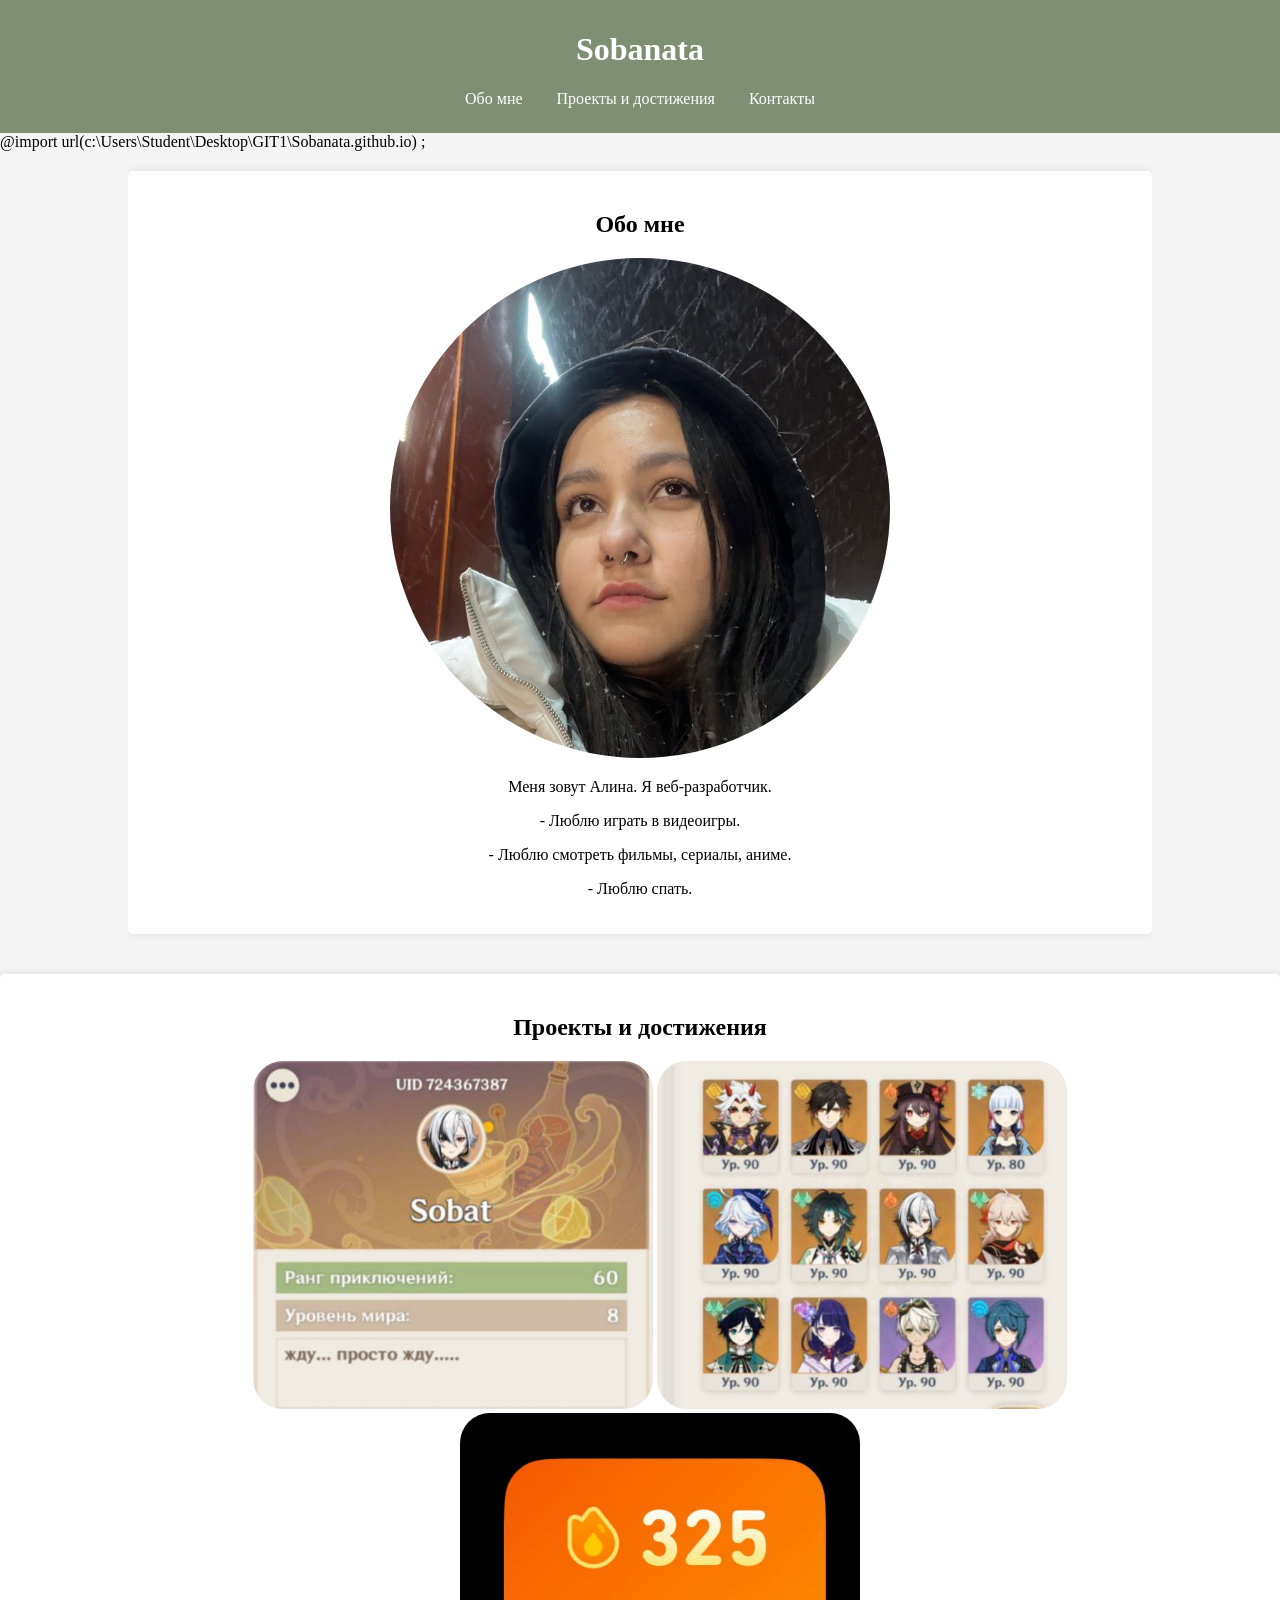
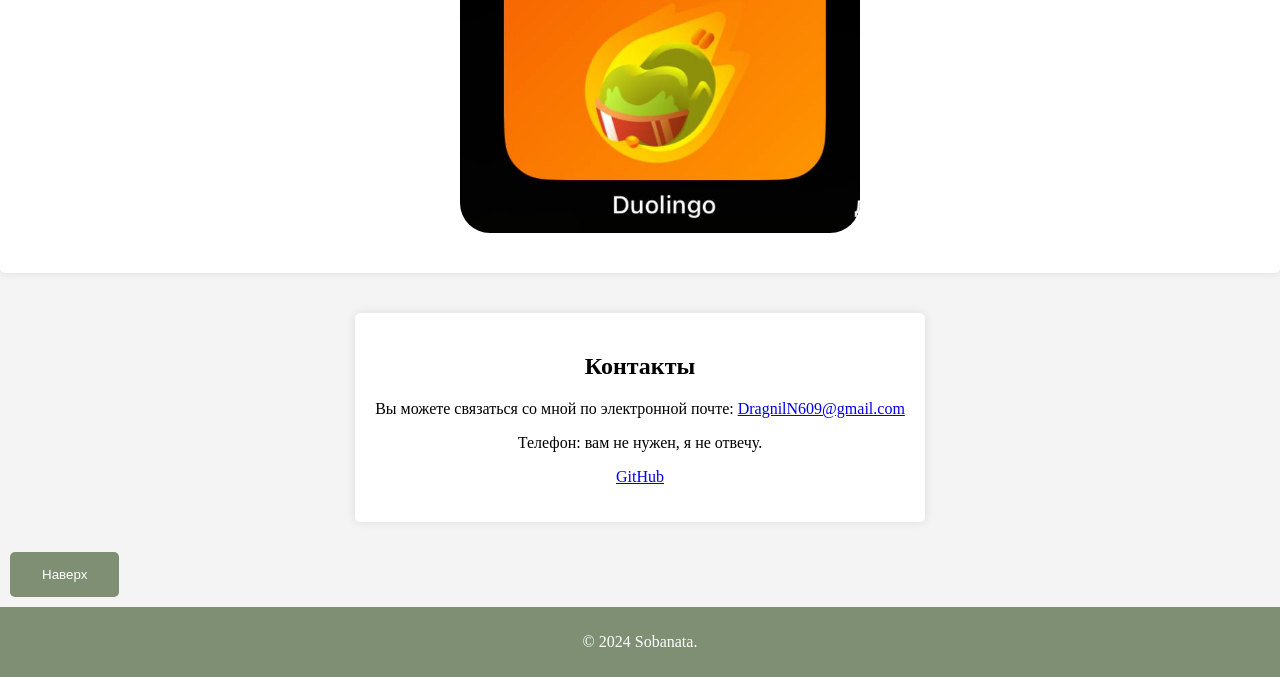
==== index.html @ 512bdcb9 "x" ====
<!DOCTYPE html>
<html lang="ru">
<head>
    <meta charset="UTF-8">
    <meta name="viewport" content="width=device-width, initial-scale=1.0">
    <title>Моя Визитка</title>
    <link rel="icon" type="image/png" href="image/m.png">
    <link rel="stylesheet" href="index.css">
   
</head>
<body>
    <header>
        <h1>Sobanata</h1>
        <nav>
            <a href="#about">Обо мне</a>
            <a href="#services">Проекты и достижения</a>
            <a href="#contact">Контакты</a>
        </nav>
    </header>
 @import url(c:\Users\Student\Desktop\GIT1\Sobanata.github.io) <screen>;
    <div class="container">
       
        <section id="about"> 
            <center>
            <h2>Обо мне</h2>
            <img src="image/myfoto.jpg" alt="Мое фото" style="width: 500px; border-radius: 250px;">
            <p>Меня зовут Алина. Я веб-разработчик.</p>
            <p>- Люблю играть в видеоигры.</p>
            <p>- Люблю смотреть фильмы, сериалы, аниме.</p>
            <p>- Люблю спать.</p>
        </center>
        </section>
        </div>
        <div class="photo-container">
        <section id="services">
            <center>
            <h2>Проекты и достижения</h2>
            
            <ul>
            <a href="https://www.istockphoto.com/ru/%D1%84%D0%BE%D1%82%D0%BE/%D0%BA%D1%80%D1%83%D0%BF%D0%BD%D1%8B%D0%B9-%D0%BF%D0%BB%D0%B0%D0%BD-%D0%B6%D0%B5%D0%BD%D1%89%D0%B8%D0%BD%D1%8B-%D1%81-%D0%BF%D1%81%D0%B8%D1%85%D0%B8%D1%87%D0%B5%D1%81%D0%BA%D0%B8%D0%BC-%D1%80%D0%B0%D1%81%D1%81%D1%82%D1%80%D0%BE%D0%B9%D1%81%D1%82%D0%B2%D0%BE%D0%BC-gm1353629776-428676249"><img src="image/d.jpg" alt="Мое фото" style="width: 400px; border-radius: 30px;"></li></a>
            <a href="https://www.istockphoto.com/ru/%D1%84%D0%BE%D1%82%D0%BE/%D0%B3%D1%80%D1%83%D1%81%D1%82%D0%BD%D1%8B%D0%B9-%D0%B1%D0%B8%D0%B7%D0%BD%D0%B5%D1%81%D0%BC%D0%B5%D0%BD-%D1%81%D0%B8%D0%B4%D0%B8%D1%82-%D0%B3%D0%BE%D0%BB%D0%BE%D0%B2%D0%B0-%D0%B2-%D1%80%D1%83%D0%BA%D0%B0%D1%85-%D0%BD%D0%B0-%D0%BA%D1%80%D0%BE%D0%B2%D0%B0%D1%82%D0%B8-%D0%B2-%D1%82%D0%B5%D0%BC%D0%BD%D0%BE%D0%B9-%D1%81%D0%BF%D0%B0%D0%BB%D1%8C%D0%BD%D0%B5-%D1%81-%D0%BD%D0%B8%D0%B7%D0%BA%D0%B8%D0%BC-%D1%81%D0%B2%D0%B5%D1%82%D0%BE%D0%BC-gm820808100-132647503"><img src="image/p.jpg" alt="Мое фото" style="width: 410px; border-radius: 30px;"></li></a>
            <a href="https://www.shutterstock.com/ru/image-vector/businessman-standing-casting-shadow-strong-superhero-2230279643"><img src="image/duo.jpg" alt="Мое фото" style="width: 400px; border-radius: 30px;"></li></a>
            </ul>
        </center>
        </section>

        <section id="contact">
            <center>
            <h2>Контакты</h2>
            <p>Вы можете связаться со мной по электронной почте: <a href="mailto:DragnilN609@gmail.com"> DragnilN609@gmail.com </a></p>
            <p>Телефон: вам не нужен, я не отвечу.</p>
            <p> <a href="https://github.com/Sobanata">GitHub</a></p>
            </center>
        </section>
    </div>

    <button onclick="window.scrollTo({top: 0, behavior: 'smooth'})">Наверх</button>
    
    <footer>
        <p> &copy; 2024 Sobanata.</p>
    </footer>
</body>
</html>
---- index.css ----
body {
            font-family: Times New Roman, sans-serif;
            margin: 0;
            padding: 0;
            background-color: #f4f4f4;
        }


        header {
            background: #7f8f74;
            color: #fff;
            padding: 10px 0;
            text-align: center;
        }
        nav {
            margin: 15px 0;
        }
        nav a {
            color: #fff;
            margin: 0 15px;
            text-decoration: none;
        }
        .container {
            width: 80%;
            margin: auto;
            overflow: hidden;
        }
        section {
            background: #fff;
            padding: 20px;
            margin: 20px 0;
            border-radius: 5px;
            box-shadow: 0 0 10px rgba(0, 0, 0, 0.1);

        }

        .photo-container {
            display: flex; 
            flex-wrap: wrap;
            justify-content: center; 
          }
        
          .photo {
            width: 300px; 
            height: 200px; 
            margin: 10px; 
            overflow: hidden; 
            border-radius: 5px; 
            box-shadow: 0 2px 4px rgba(0, 0, 0, 0.1); 
            transition: transform 0.3s ease; 
          }
        
          .photo img {
            width: 100%;
            height: 100%;
            object-fit: cover; 
          }
        
          .photo:hover {
            transform: scale(1.05); 
          }
        
          
          @media (max-width: 600px) {
            .photo {
              width: 50%; 
              height: auto; 
              margin: 5px;
            }
          }

button {
    display: flex;
  background-color: #7f8f74;
  color: white;
  border: none;
  padding: 15px 32px;
  margin: 10px;
  border-radius: 5px;
}

button:hover {
  background-color: #7f8f74;
  color: #ffffff;
}

button:active {
  box-shadow: 0 5px #7f8f74;
  transform: translateY(4px);
}

        footer {
            text-align: center;
            padding: 10px 0;
            background: #7f8f74;
            color: #fff;
            position: relative;
            bottom: 0;
            width: 100%;
        }
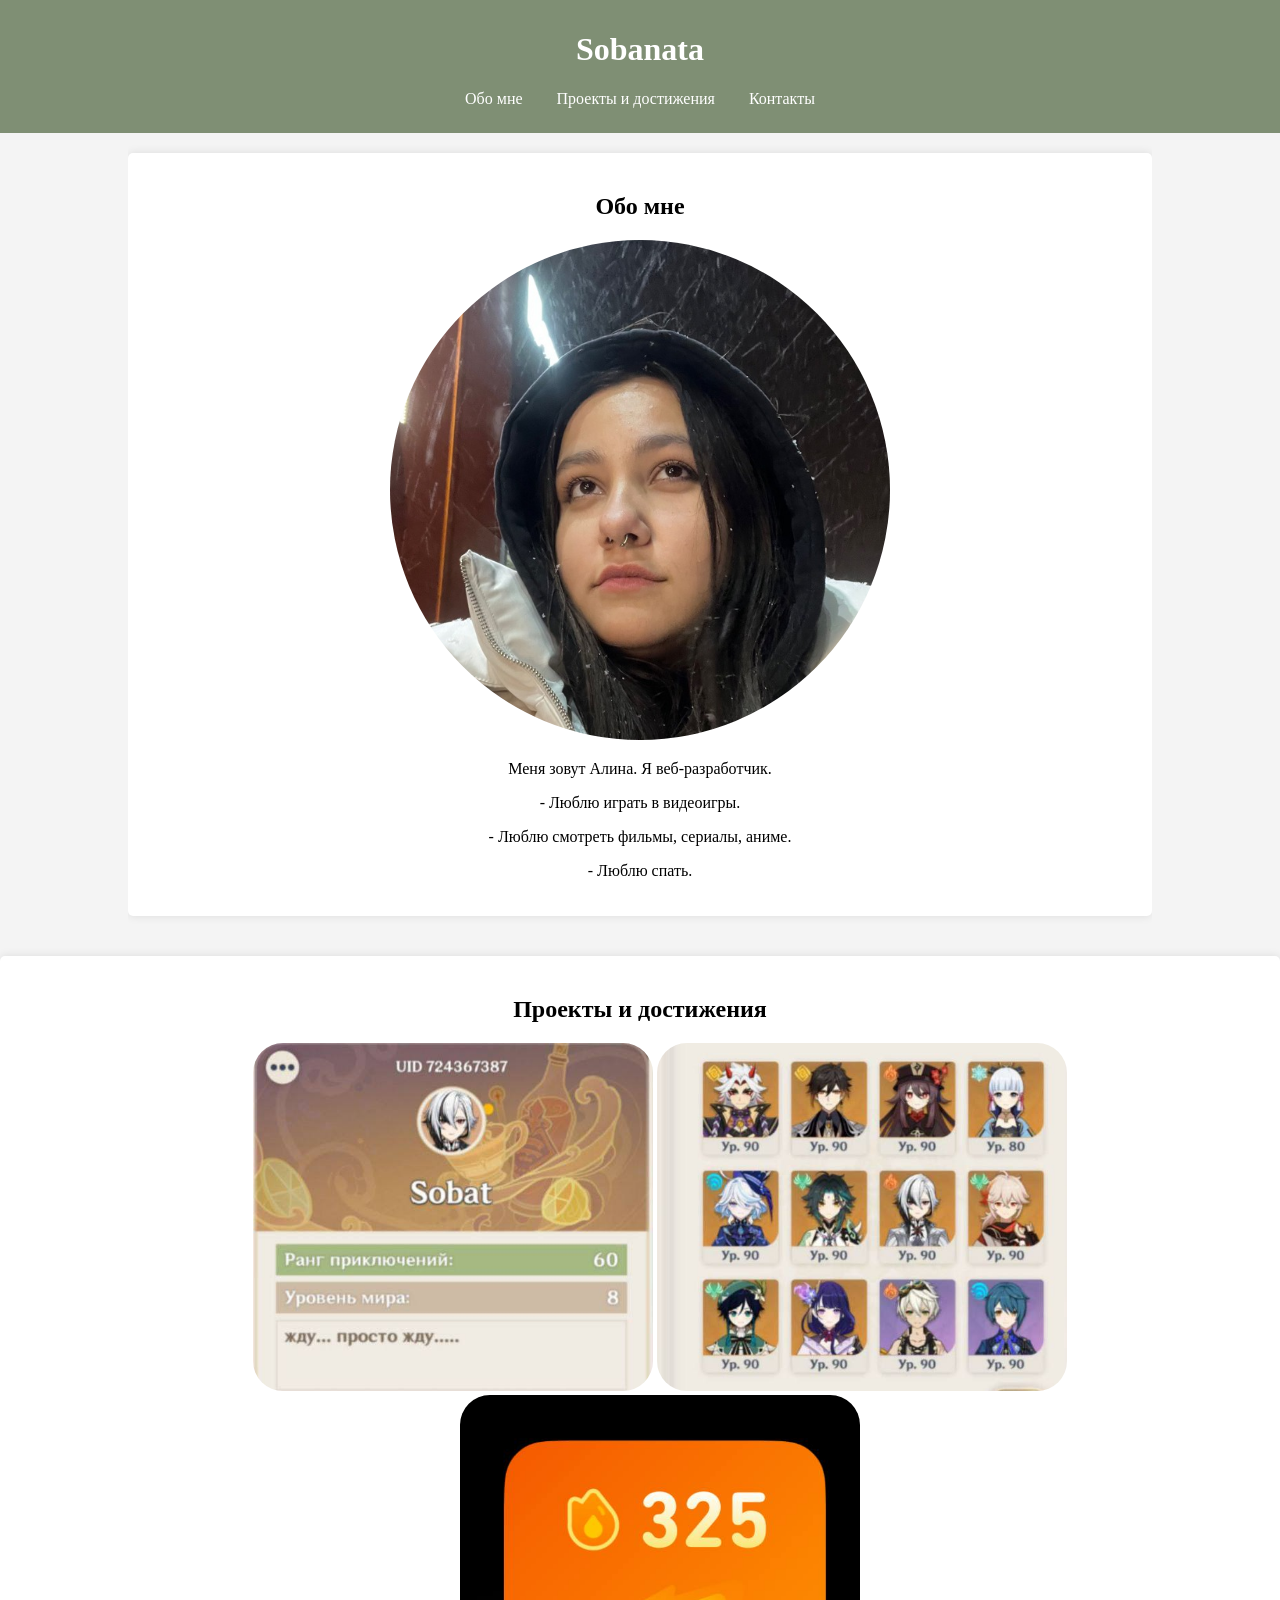
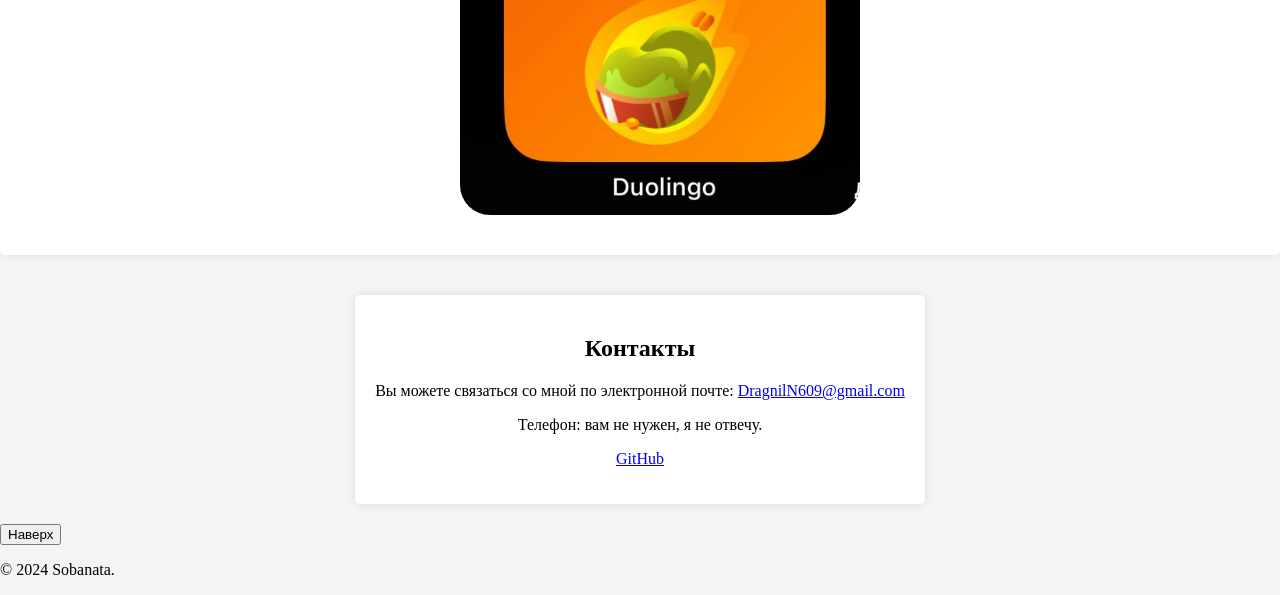
==== commit 5c18c974: "f" ====
--- a/index.html
+++ b/index.html
@@ -6,6 +6,7 @@
     <title>Моя Визитка</title>
     <link rel="icon" type="image/png" href="image/m.png">
     <link rel="stylesheet" href="index.css">
+    <style media="<screen>"></style>
    
 </head>
 <body>
@@ -17,7 +18,7 @@
             <a href="#contact">Контакты</a>
         </nav>
     </header>
- @import url(c:\Users\Student\Desktop\GIT1\Sobanata.github.io) <screen>;
+
     <div class="container">
        
         <section id="about"> 
--- a/index.css
+++ b/index.css
@@ -67,7 +67,7 @@
               height: auto; 
               margin: 5px;
             }
-          }
+            @import url(c:\Users\Student\Desktop\GIT1\Sobanata.github.io) <screen>;
 
 button {
     display: flex;
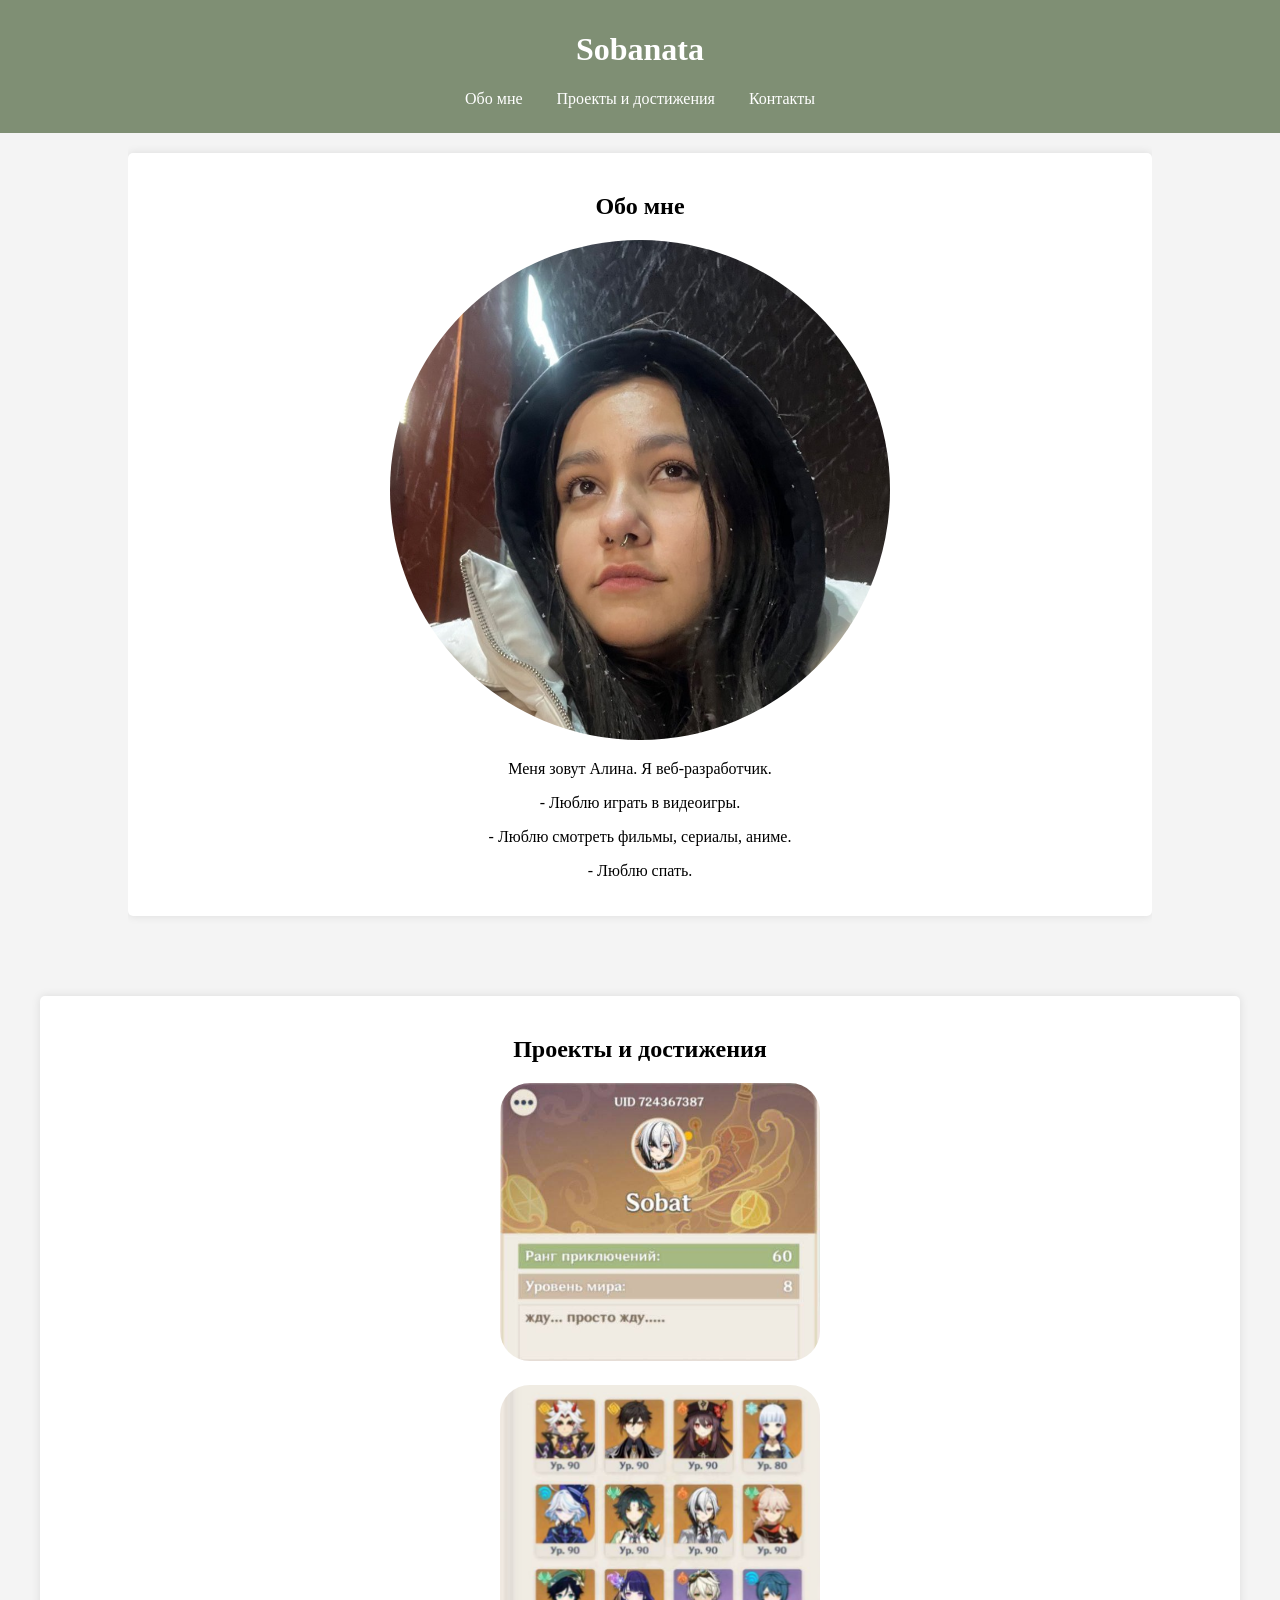
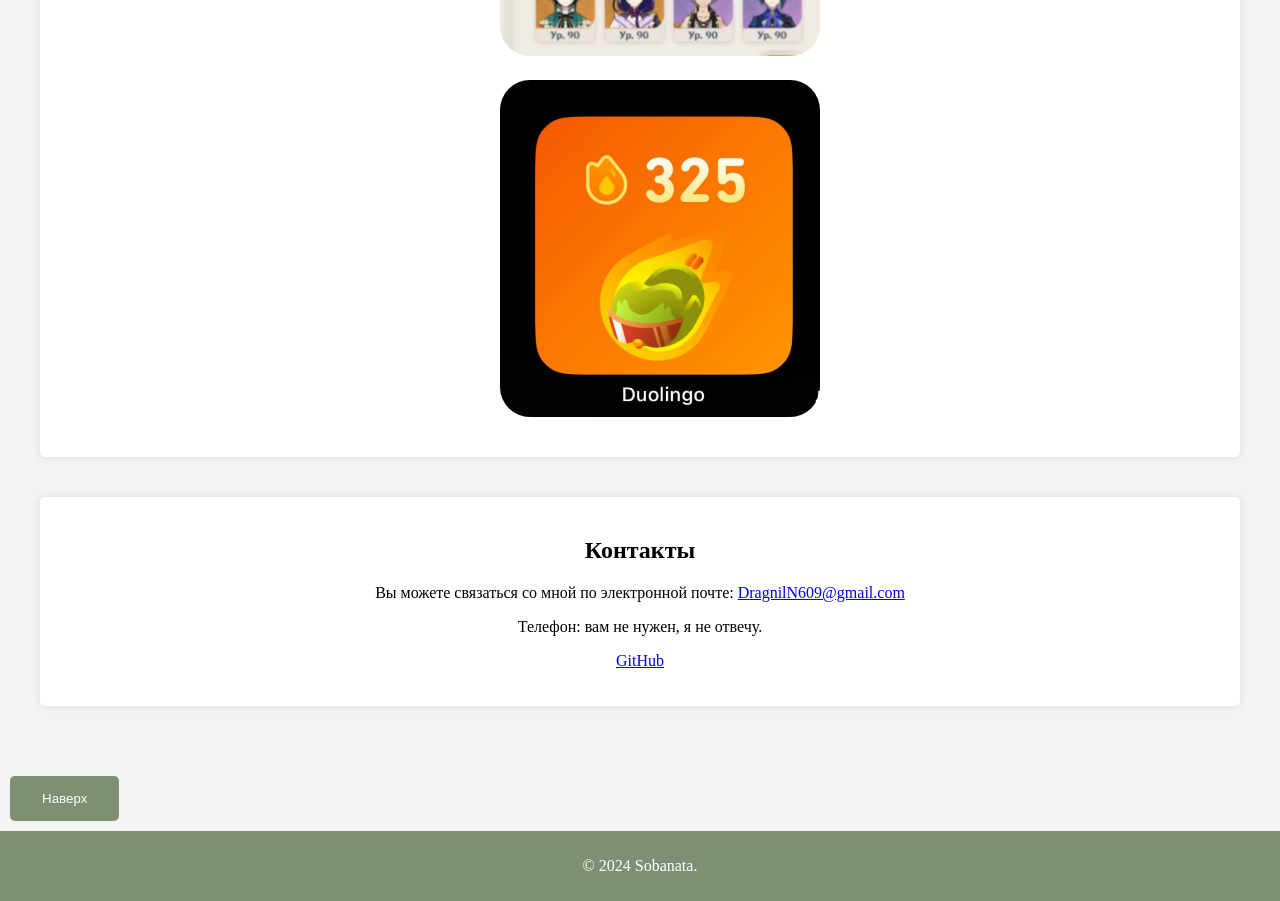
==== commit c072ef6c: "ppp" ====
--- a/index.html
+++ b/index.html
@@ -6,7 +6,8 @@
     <title>Моя Визитка</title>
     <link rel="icon" type="image/png" href="image/m.png">
     <link rel="stylesheet" href="index.css">
-    <style media="<screen>"></style>
+    <link rel="stylesheet" media="<screen>" href="<c:\Users\Student\Desktop\GIT1\Sobanata.github.io>">
+</head>
    
 </head>
 <body>
@@ -38,9 +39,12 @@
             <h2>Проекты и достижения</h2>
             
             <ul>
-            <a href="https://www.istockphoto.com/ru/%D1%84%D0%BE%D1%82%D0%BE/%D0%BA%D1%80%D1%83%D0%BF%D0%BD%D1%8B%D0%B9-%D0%BF%D0%BB%D0%B0%D0%BD-%D0%B6%D0%B5%D0%BD%D1%89%D0%B8%D0%BD%D1%8B-%D1%81-%D0%BF%D1%81%D0%B8%D1%85%D0%B8%D1%87%D0%B5%D1%81%D0%BA%D0%B8%D0%BC-%D1%80%D0%B0%D1%81%D1%81%D1%82%D1%80%D0%BE%D0%B9%D1%81%D1%82%D0%B2%D0%BE%D0%BC-gm1353629776-428676249"><img src="image/d.jpg" alt="Мое фото" style="width: 400px; border-radius: 30px;"></li></a>
-            <a href="https://www.istockphoto.com/ru/%D1%84%D0%BE%D1%82%D0%BE/%D0%B3%D1%80%D1%83%D1%81%D1%82%D0%BD%D1%8B%D0%B9-%D0%B1%D0%B8%D0%B7%D0%BD%D0%B5%D1%81%D0%BC%D0%B5%D0%BD-%D1%81%D0%B8%D0%B4%D0%B8%D1%82-%D0%B3%D0%BE%D0%BB%D0%BE%D0%B2%D0%B0-%D0%B2-%D1%80%D1%83%D0%BA%D0%B0%D1%85-%D0%BD%D0%B0-%D0%BA%D1%80%D0%BE%D0%B2%D0%B0%D1%82%D0%B8-%D0%B2-%D1%82%D0%B5%D0%BC%D0%BD%D0%BE%D0%B9-%D1%81%D0%BF%D0%B0%D0%BB%D1%8C%D0%BD%D0%B5-%D1%81-%D0%BD%D0%B8%D0%B7%D0%BA%D0%B8%D0%BC-%D1%81%D0%B2%D0%B5%D1%82%D0%BE%D0%BC-gm820808100-132647503"><img src="image/p.jpg" alt="Мое фото" style="width: 410px; border-radius: 30px;"></li></a>
-            <a href="https://www.shutterstock.com/ru/image-vector/businessman-standing-casting-shadow-strong-superhero-2230279643"><img src="image/duo.jpg" alt="Мое фото" style="width: 400px; border-radius: 30px;"></li></a>
+            <a href="https://www.istockphoto.com/ru/%D1%84%D0%BE%D1%82%D0%BE/%D0%BA%D1%80%D1%83%D0%BF%D0%BD%D1%8B%D0%B9-%D0%BF%D0%BB%D0%B0%D0%BD-%D0%B6%D0%B5%D0%BD%D1%89%D0%B8%D0%BD%D1%8B-%D1%81-%D0%BF%D1%81%D0%B8%D1%85%D0%B8%D1%87%D0%B5%D1%81%D0%BA%D0%B8%D0%BC-%D1%80%D0%B0%D1%81%D1%81%D1%82%D1%80%D0%BE%D0%B9%D1%81%D1%82%D0%B2%D0%BE%D0%BC-gm1353629776-428676249">
+                <img src="image/d.jpg" alt="Мое фото" style="border-radius: 30px;"></li></a>
+            <a href="https://www.istockphoto.com/ru/%D1%84%D0%BE%D1%82%D0%BE/%D0%B3%D1%80%D1%83%D1%81%D1%82%D0%BD%D1%8B%D0%B9-%D0%B1%D0%B8%D0%B7%D0%BD%D0%B5%D1%81%D0%BC%D0%B5%D0%BD-%D1%81%D0%B8%D0%B4%D0%B8%D1%82-%D0%B3%D0%BE%D0%BB%D0%BE%D0%B2%D0%B0-%D0%B2-%D1%80%D1%83%D0%BA%D0%B0%D1%85-%D0%BD%D0%B0-%D0%BA%D1%80%D0%BE%D0%B2%D0%B0%D1%82%D0%B8-%D0%B2-%D1%82%D0%B5%D0%BC%D0%BD%D0%BE%D0%B9-%D1%81%D0%BF%D0%B0%D0%BB%D1%8C%D0%BD%D0%B5-%D1%81-%D0%BD%D0%B8%D0%B7%D0%BA%D0%B8%D0%BC-%D1%81%D0%B2%D0%B5%D1%82%D0%BE%D0%BC-gm820808100-132647503">
+                <img src="image/p.jpg" alt="Мое фото" style=" border-radius: 30px;"></li></a>
+            <a href="https://www.shutterstock.com/ru/image-vector/businessman-standing-casting-shadow-strong-superhero-2230279643">
+                <img src="image/duo.jpg" alt="Мое фото" style="border-radius: 30px;"></li></a>
             </ul>
         </center>
         </section>
--- a/index.css
+++ b/index.css
@@ -4,7 +4,6 @@
             padding: 0;
             background-color: #f4f4f4;
         }
-
 
         header {
             background: #7f8f74;
@@ -15,16 +14,19 @@
         nav {
             margin: 15px 0;
         }
+
         nav a {
             color: #fff;
             margin: 0 15px;
             text-decoration: none;
         }
+
         .container {
             width: 80%;
             margin: auto;
             overflow: hidden;
         }
+
         section {
             background: #fff;
             padding: 20px;
@@ -32,12 +34,34 @@
             border-radius: 5px;
             box-shadow: 0 0 10px rgba(0, 0, 0, 0.1);
 
+            @media (max-width: 370px) {
+              padding: 0px;
+              margin: 0px 0;
+            }
+
+        }
+
+        section center ul{
+          display: flex;
+          flex-wrap: nowrap;
+          flex-direction: column;
+          justify-content: center;
+        gap: 20px;
+        }
+
+        section center ul img{
+          width: 320px;
+          @media (max-width: 370px) {
+            width: 320px;
+          }
         }
 
         .photo-container {
             display: flex; 
             flex-wrap: wrap;
+            flex-direction: column;
             justify-content: center; 
+            padding: 40px;
           }
         
           .photo {
@@ -66,8 +90,9 @@
               width: 50%; 
               height: auto; 
               margin: 5px;
+              url(c:\Users\Student\Desktop\GIT1\Sobanata.github.io) <screen>;
             }
-            @import url(c:\Users\Student\Desktop\GIT1\Sobanata.github.io) <screen>;
+          }
 
 button {
     display: flex;
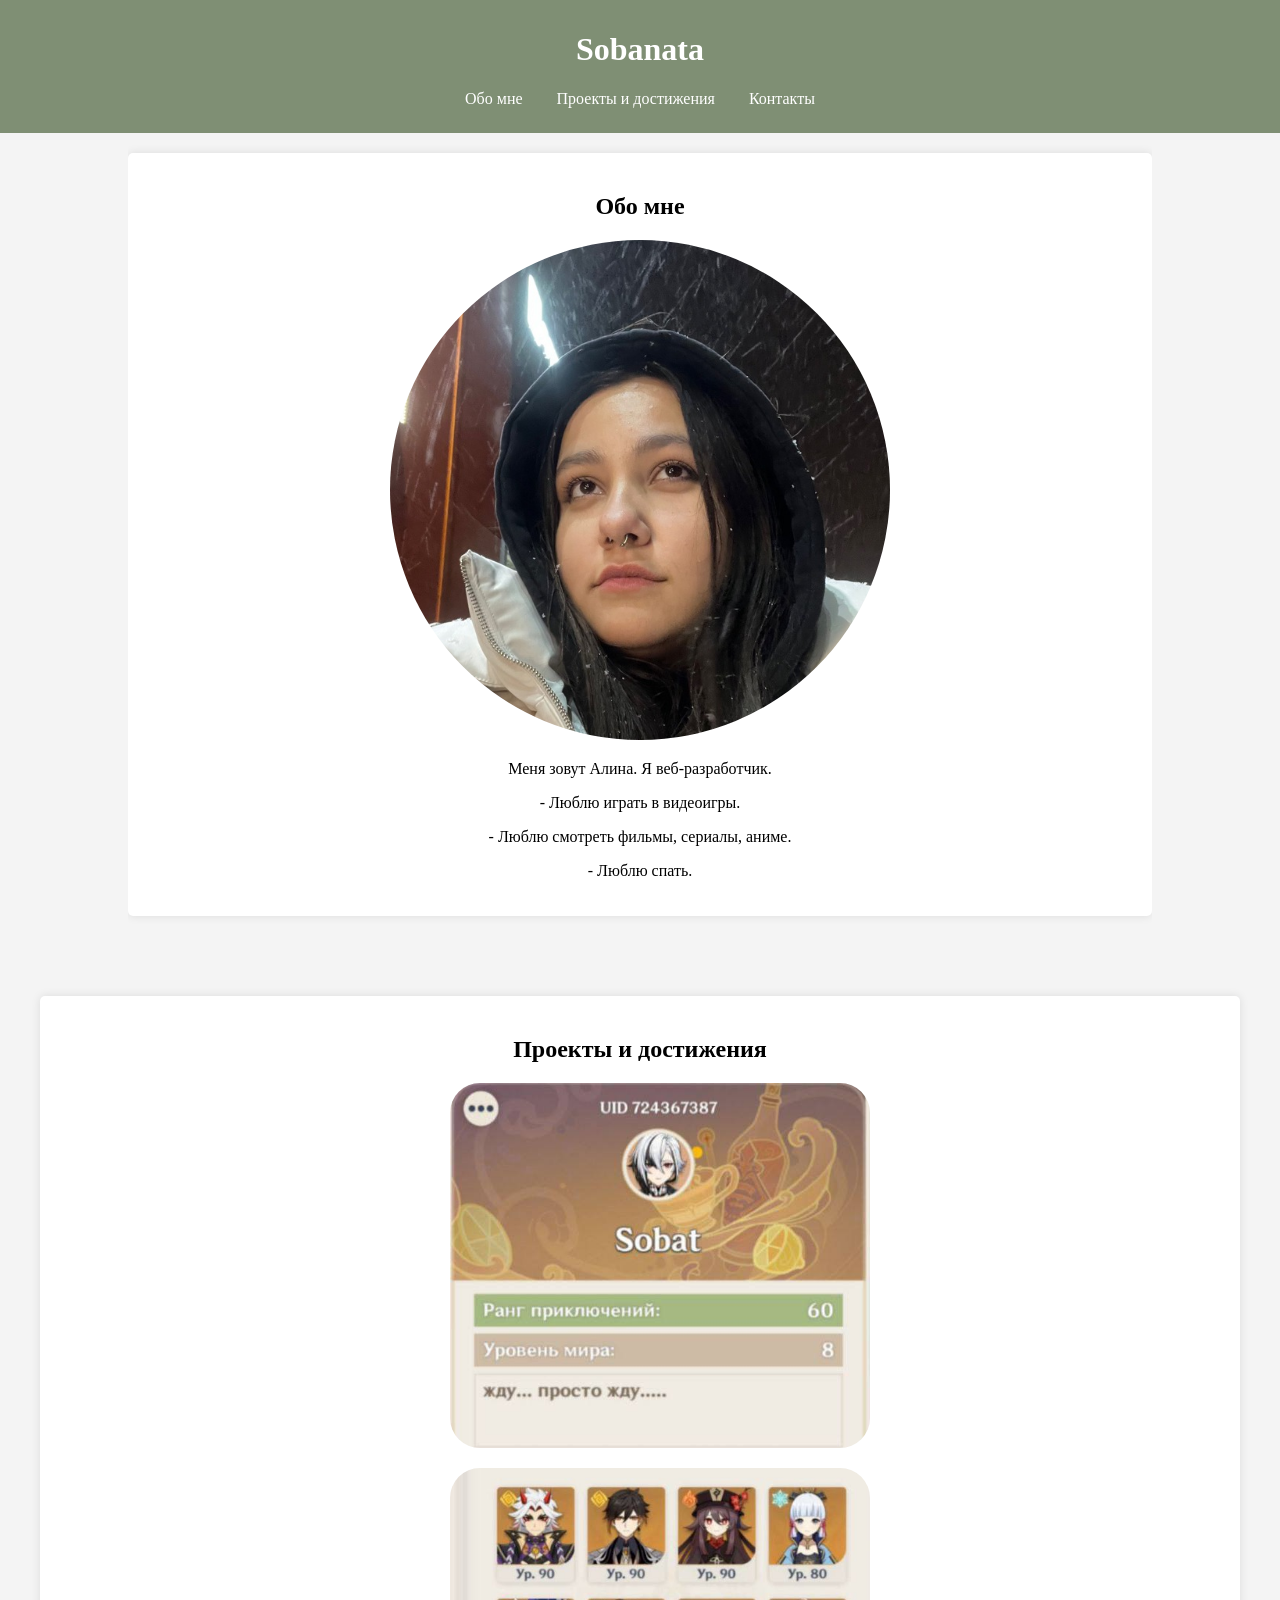
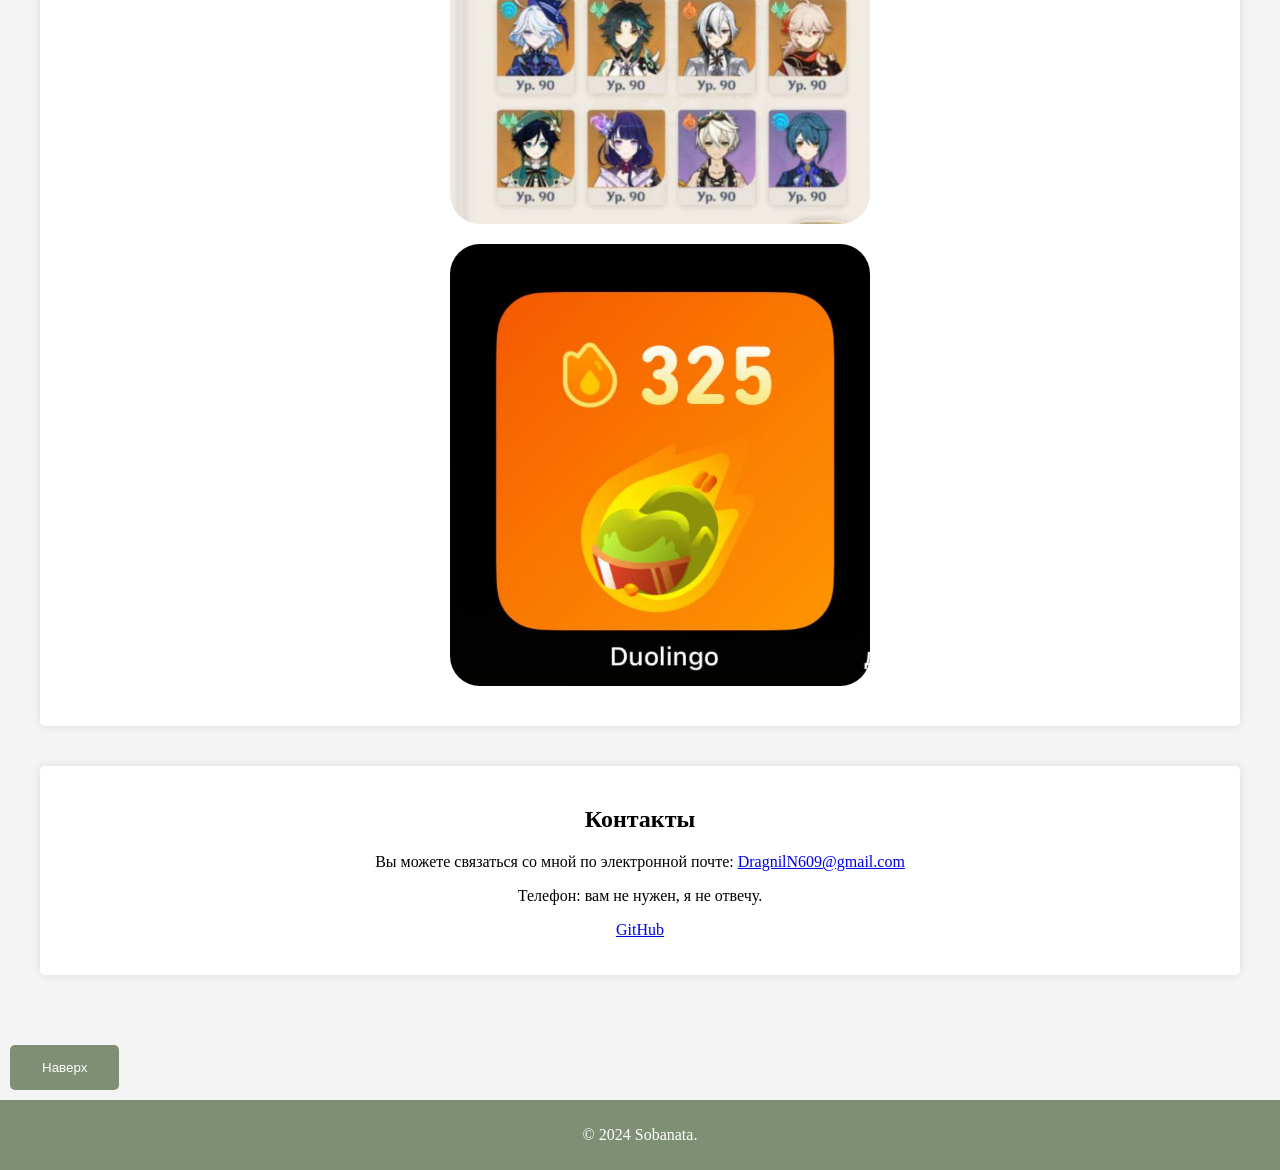
==== commit 33d1932c: "Update index.html" ====
--- a/index.html
+++ b/index.html
@@ -41,8 +41,12 @@
             <ul>
             <a href="https://www.istockphoto.com/ru/%D1%84%D0%BE%D1%82%D0%BE/%D0%BA%D1%80%D1%83%D0%BF%D0%BD%D1%8B%D0%B9-%D0%BF%D0%BB%D0%B0%D0%BD-%D0%B6%D0%B5%D0%BD%D1%89%D0%B8%D0%BD%D1%8B-%D1%81-%D0%BF%D1%81%D0%B8%D1%85%D0%B8%D1%87%D0%B5%D1%81%D0%BA%D0%B8%D0%BC-%D1%80%D0%B0%D1%81%D1%81%D1%82%D1%80%D0%BE%D0%B9%D1%81%D1%82%D0%B2%D0%BE%D0%BC-gm1353629776-428676249">
                 <img src="image/d.jpg" alt="Мое фото" style="border-radius: 30px;"></li></a>
+            </ul>
+                <ul>
             <a href="https://www.istockphoto.com/ru/%D1%84%D0%BE%D1%82%D0%BE/%D0%B3%D1%80%D1%83%D1%81%D1%82%D0%BD%D1%8B%D0%B9-%D0%B1%D0%B8%D0%B7%D0%BD%D0%B5%D1%81%D0%BC%D0%B5%D0%BD-%D1%81%D0%B8%D0%B4%D0%B8%D1%82-%D0%B3%D0%BE%D0%BB%D0%BE%D0%B2%D0%B0-%D0%B2-%D1%80%D1%83%D0%BA%D0%B0%D1%85-%D0%BD%D0%B0-%D0%BA%D1%80%D0%BE%D0%B2%D0%B0%D1%82%D0%B8-%D0%B2-%D1%82%D0%B5%D0%BC%D0%BD%D0%BE%D0%B9-%D1%81%D0%BF%D0%B0%D0%BB%D1%8C%D0%BD%D0%B5-%D1%81-%D0%BD%D0%B8%D0%B7%D0%BA%D0%B8%D0%BC-%D1%81%D0%B2%D0%B5%D1%82%D0%BE%D0%BC-gm820808100-132647503">
                 <img src="image/p.jpg" alt="Мое фото" style=" border-radius: 30px;"></li></a>
+                </ul>
+                <ul>
             <a href="https://www.shutterstock.com/ru/image-vector/businessman-standing-casting-shadow-strong-superhero-2230279643">
                 <img src="image/duo.jpg" alt="Мое фото" style="border-radius: 30px;"></li></a>
             </ul>
@@ -65,4 +69,4 @@
         <p> &copy; 2024 Sobanata.</p>
     </footer>
 </body>
-</html>+</html>
--- a/index.css
+++ b/index.css
@@ -50,7 +50,7 @@
         }
 
         section center ul img{
-          width: 320px;
+          width: 420px;
           @media (max-width: 370px) {
             width: 320px;
           }
@@ -71,13 +71,14 @@
             overflow: hidden; 
             border-radius: 5px; 
             box-shadow: 0 2px 4px rgba(0, 0, 0, 0.1); 
-            transition: transform 0.3s ease; 
+            transition: transform 0.3s ease;
           }
         
           .photo img {
             width: 100%;
             height: 100%;
             object-fit: cover; 
+           
           }
         
           .photo:hover {
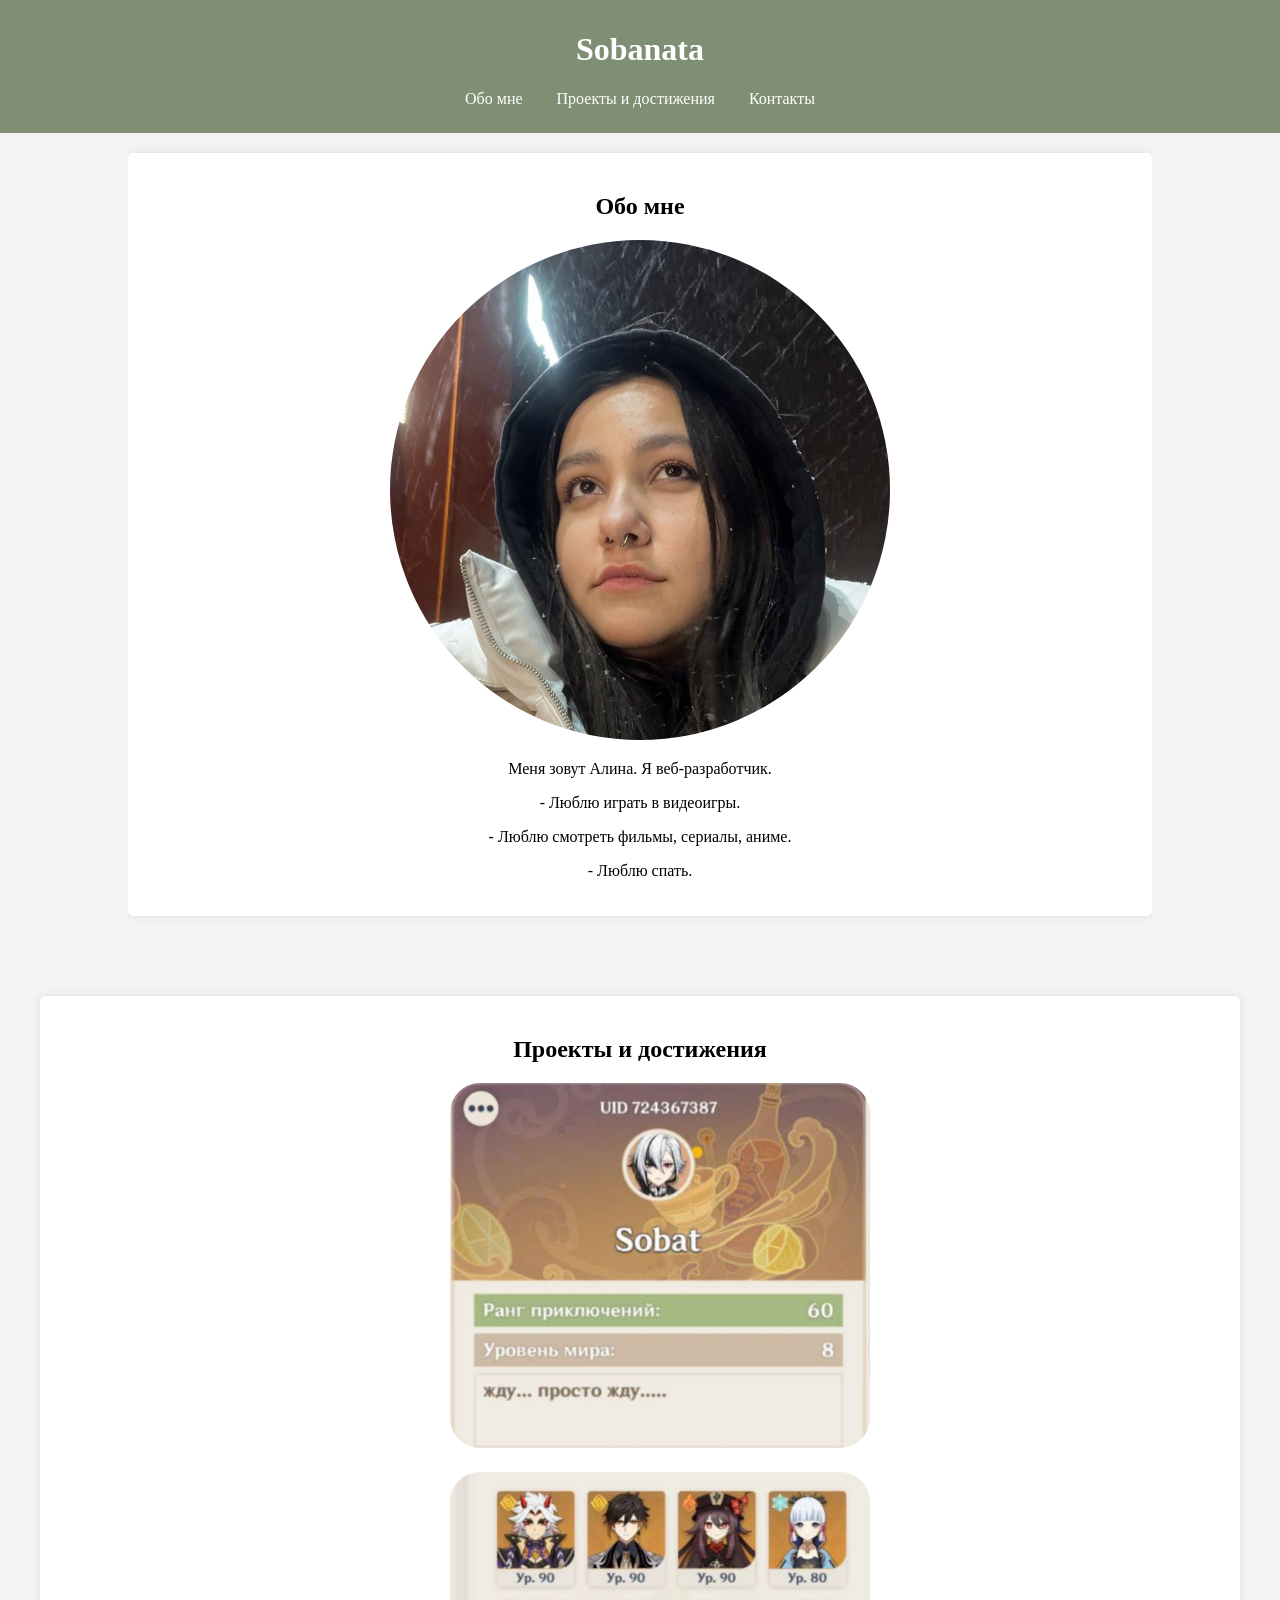
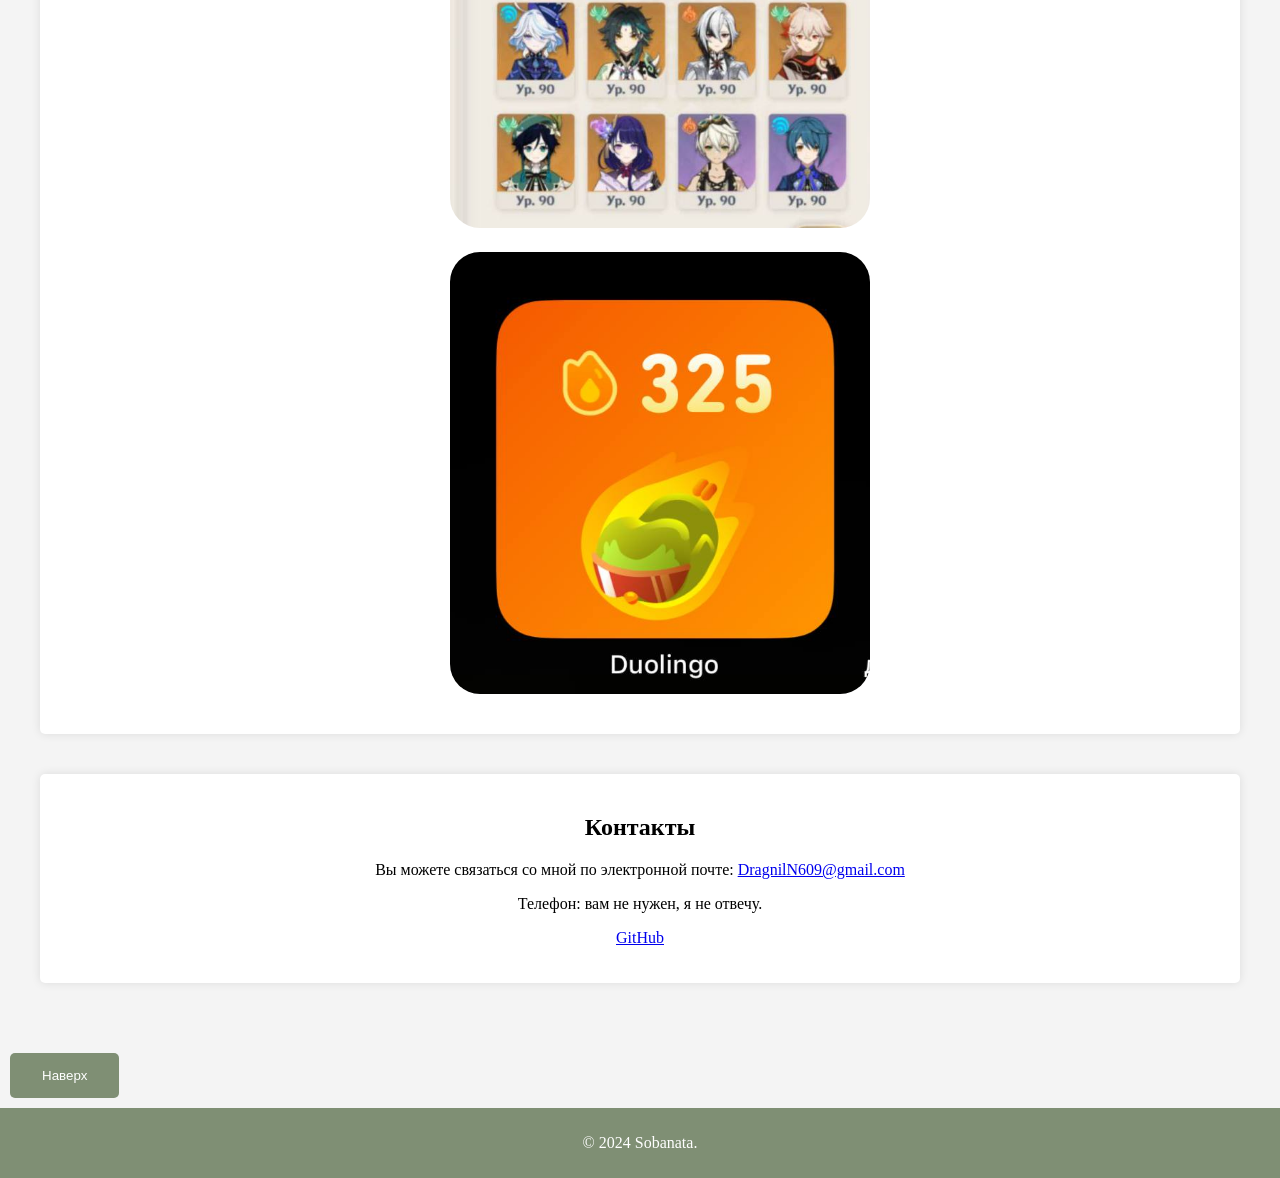
==== commit d68d09b1: "Update index.html" ====
--- a/index.html
+++ b/index.html
@@ -41,12 +41,8 @@
             <ul>
             <a href="https://www.istockphoto.com/ru/%D1%84%D0%BE%D1%82%D0%BE/%D0%BA%D1%80%D1%83%D0%BF%D0%BD%D1%8B%D0%B9-%D0%BF%D0%BB%D0%B0%D0%BD-%D0%B6%D0%B5%D0%BD%D1%89%D0%B8%D0%BD%D1%8B-%D1%81-%D0%BF%D1%81%D0%B8%D1%85%D0%B8%D1%87%D0%B5%D1%81%D0%BA%D0%B8%D0%BC-%D1%80%D0%B0%D1%81%D1%81%D1%82%D1%80%D0%BE%D0%B9%D1%81%D1%82%D0%B2%D0%BE%D0%BC-gm1353629776-428676249">
                 <img src="image/d.jpg" alt="Мое фото" style="border-radius: 30px;"></li></a>
-            </ul>
-                <ul>
             <a href="https://www.istockphoto.com/ru/%D1%84%D0%BE%D1%82%D0%BE/%D0%B3%D1%80%D1%83%D1%81%D1%82%D0%BD%D1%8B%D0%B9-%D0%B1%D0%B8%D0%B7%D0%BD%D0%B5%D1%81%D0%BC%D0%B5%D0%BD-%D1%81%D0%B8%D0%B4%D0%B8%D1%82-%D0%B3%D0%BE%D0%BB%D0%BE%D0%B2%D0%B0-%D0%B2-%D1%80%D1%83%D0%BA%D0%B0%D1%85-%D0%BD%D0%B0-%D0%BA%D1%80%D0%BE%D0%B2%D0%B0%D1%82%D0%B8-%D0%B2-%D1%82%D0%B5%D0%BC%D0%BD%D0%BE%D0%B9-%D1%81%D0%BF%D0%B0%D0%BB%D1%8C%D0%BD%D0%B5-%D1%81-%D0%BD%D0%B8%D0%B7%D0%BA%D0%B8%D0%BC-%D1%81%D0%B2%D0%B5%D1%82%D0%BE%D0%BC-gm820808100-132647503">
                 <img src="image/p.jpg" alt="Мое фото" style=" border-radius: 30px;"></li></a>
-                </ul>
-                <ul>
             <a href="https://www.shutterstock.com/ru/image-vector/businessman-standing-casting-shadow-strong-superhero-2230279643">
                 <img src="image/duo.jpg" alt="Мое фото" style="border-radius: 30px;"></li></a>
             </ul>
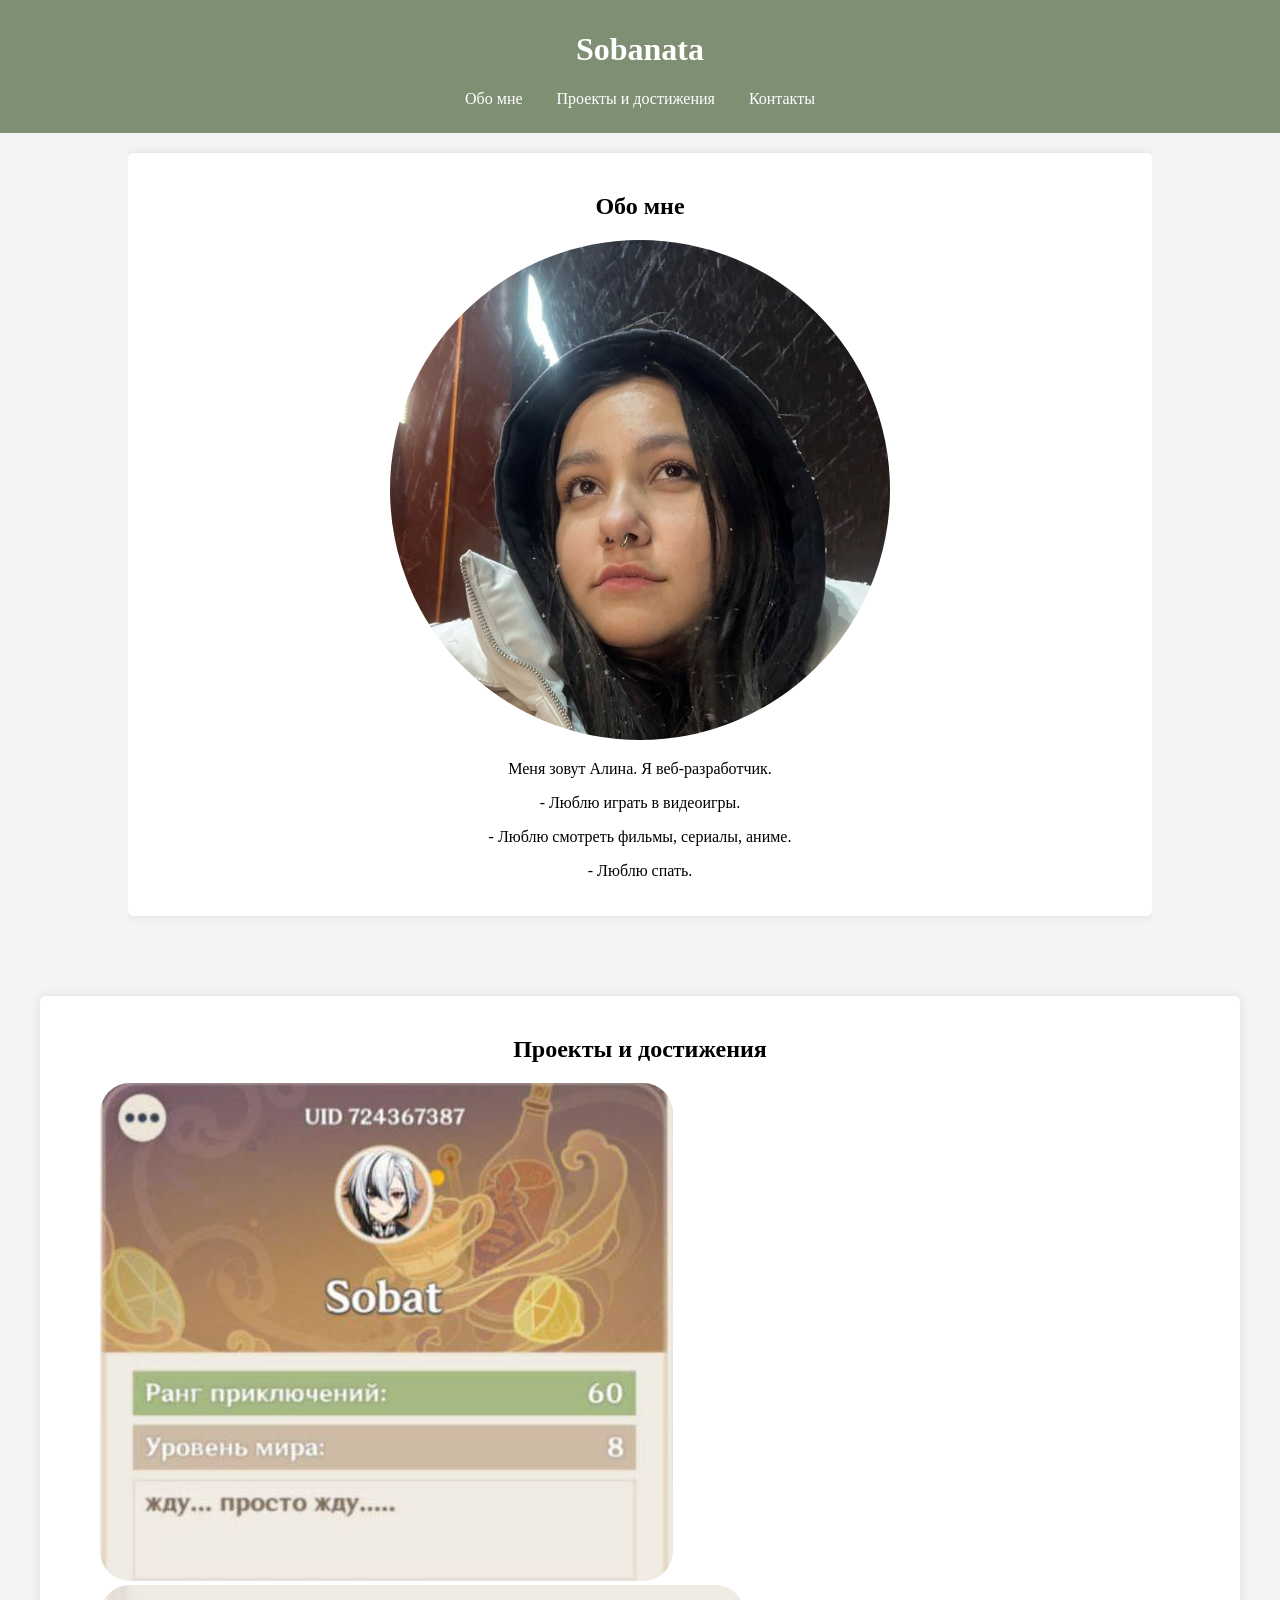
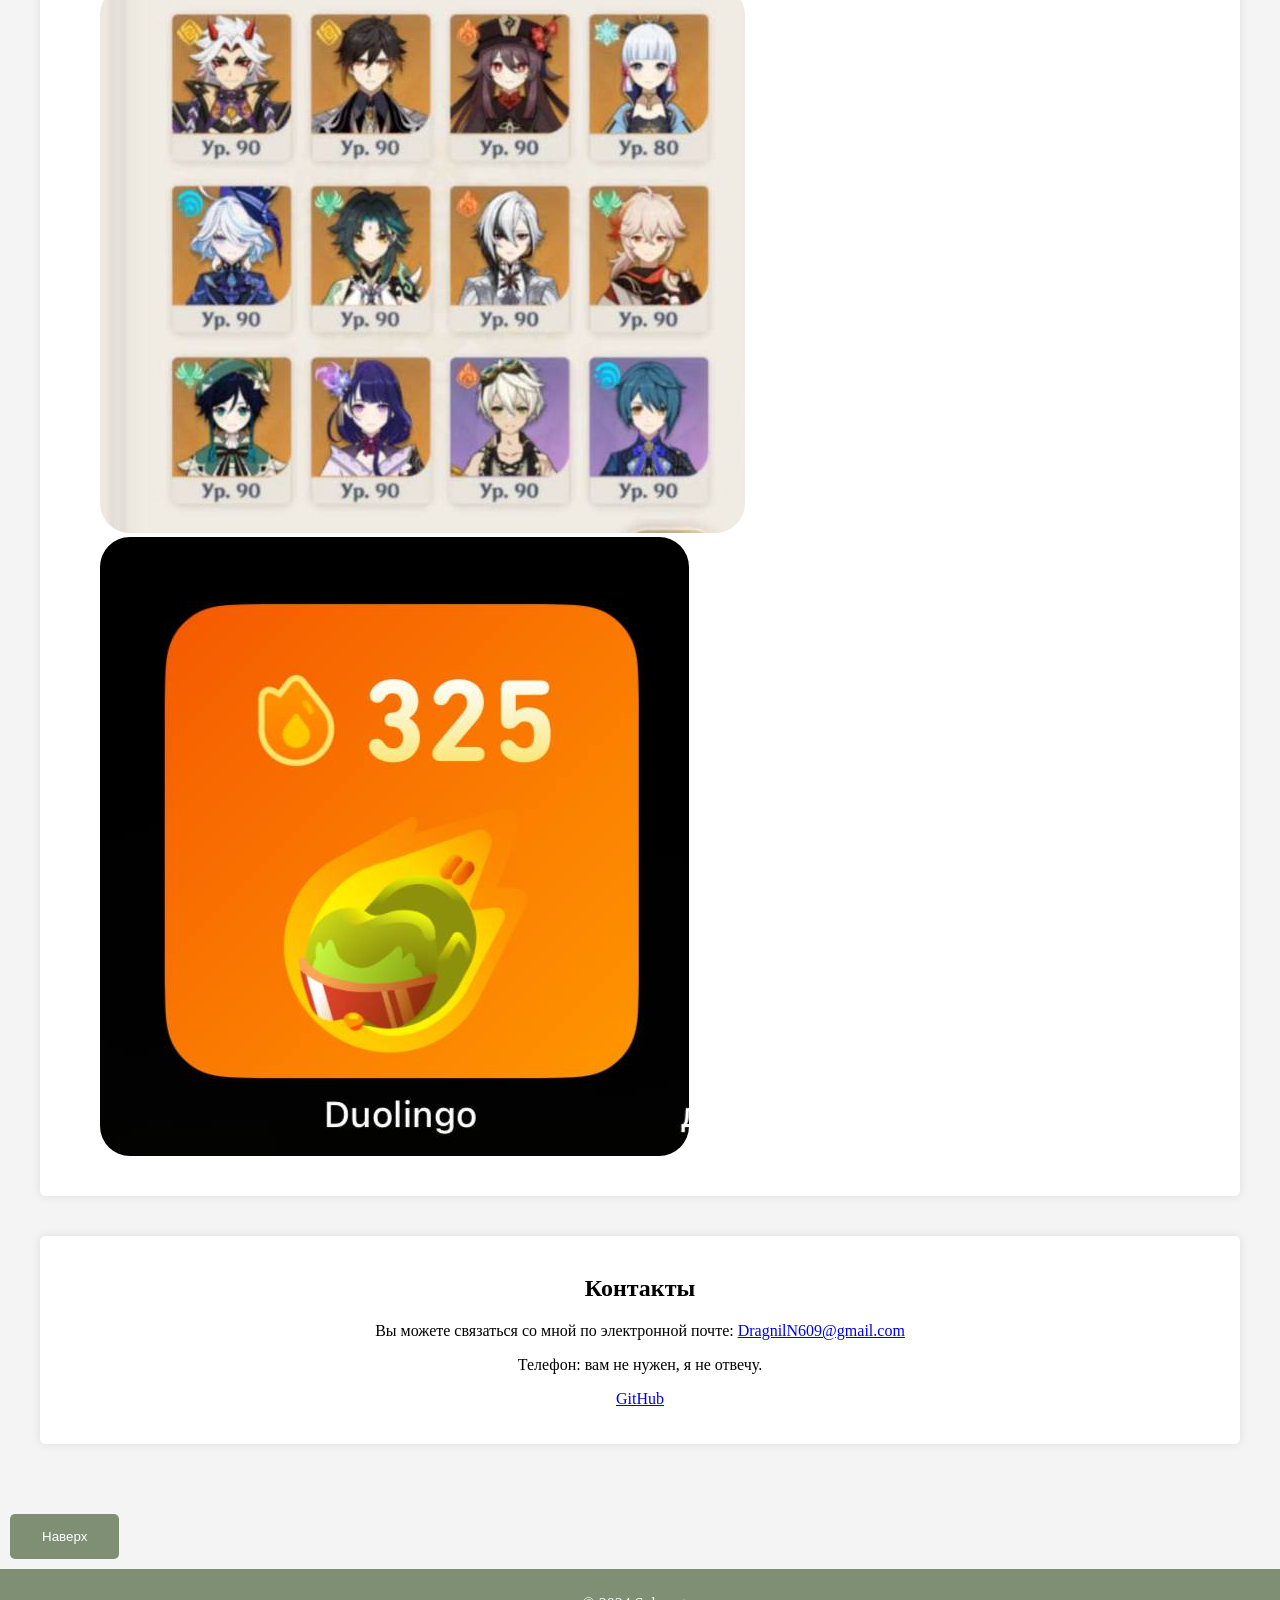
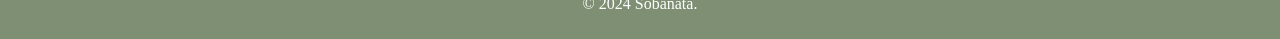
==== commit 97de1d40: "Update index.html" ====
--- a/index.html
+++ b/index.html
@@ -37,7 +37,7 @@
         <section id="services">
             <center>
             <h2>Проекты и достижения</h2>
-            
+            </center>
             <ul>
             <a href="https://www.istockphoto.com/ru/%D1%84%D0%BE%D1%82%D0%BE/%D0%BA%D1%80%D1%83%D0%BF%D0%BD%D1%8B%D0%B9-%D0%BF%D0%BB%D0%B0%D0%BD-%D0%B6%D0%B5%D0%BD%D1%89%D0%B8%D0%BD%D1%8B-%D1%81-%D0%BF%D1%81%D0%B8%D1%85%D0%B8%D1%87%D0%B5%D1%81%D0%BA%D0%B8%D0%BC-%D1%80%D0%B0%D1%81%D1%81%D1%82%D1%80%D0%BE%D0%B9%D1%81%D1%82%D0%B2%D0%BE%D0%BC-gm1353629776-428676249">
                 <img src="image/d.jpg" alt="Мое фото" style="border-radius: 30px;"></li></a>
@@ -46,7 +46,7 @@
             <a href="https://www.shutterstock.com/ru/image-vector/businessman-standing-casting-shadow-strong-superhero-2230279643">
                 <img src="image/duo.jpg" alt="Мое фото" style="border-radius: 30px;"></li></a>
             </ul>
-        </center>
+        
         </section>
 
         <section id="contact">
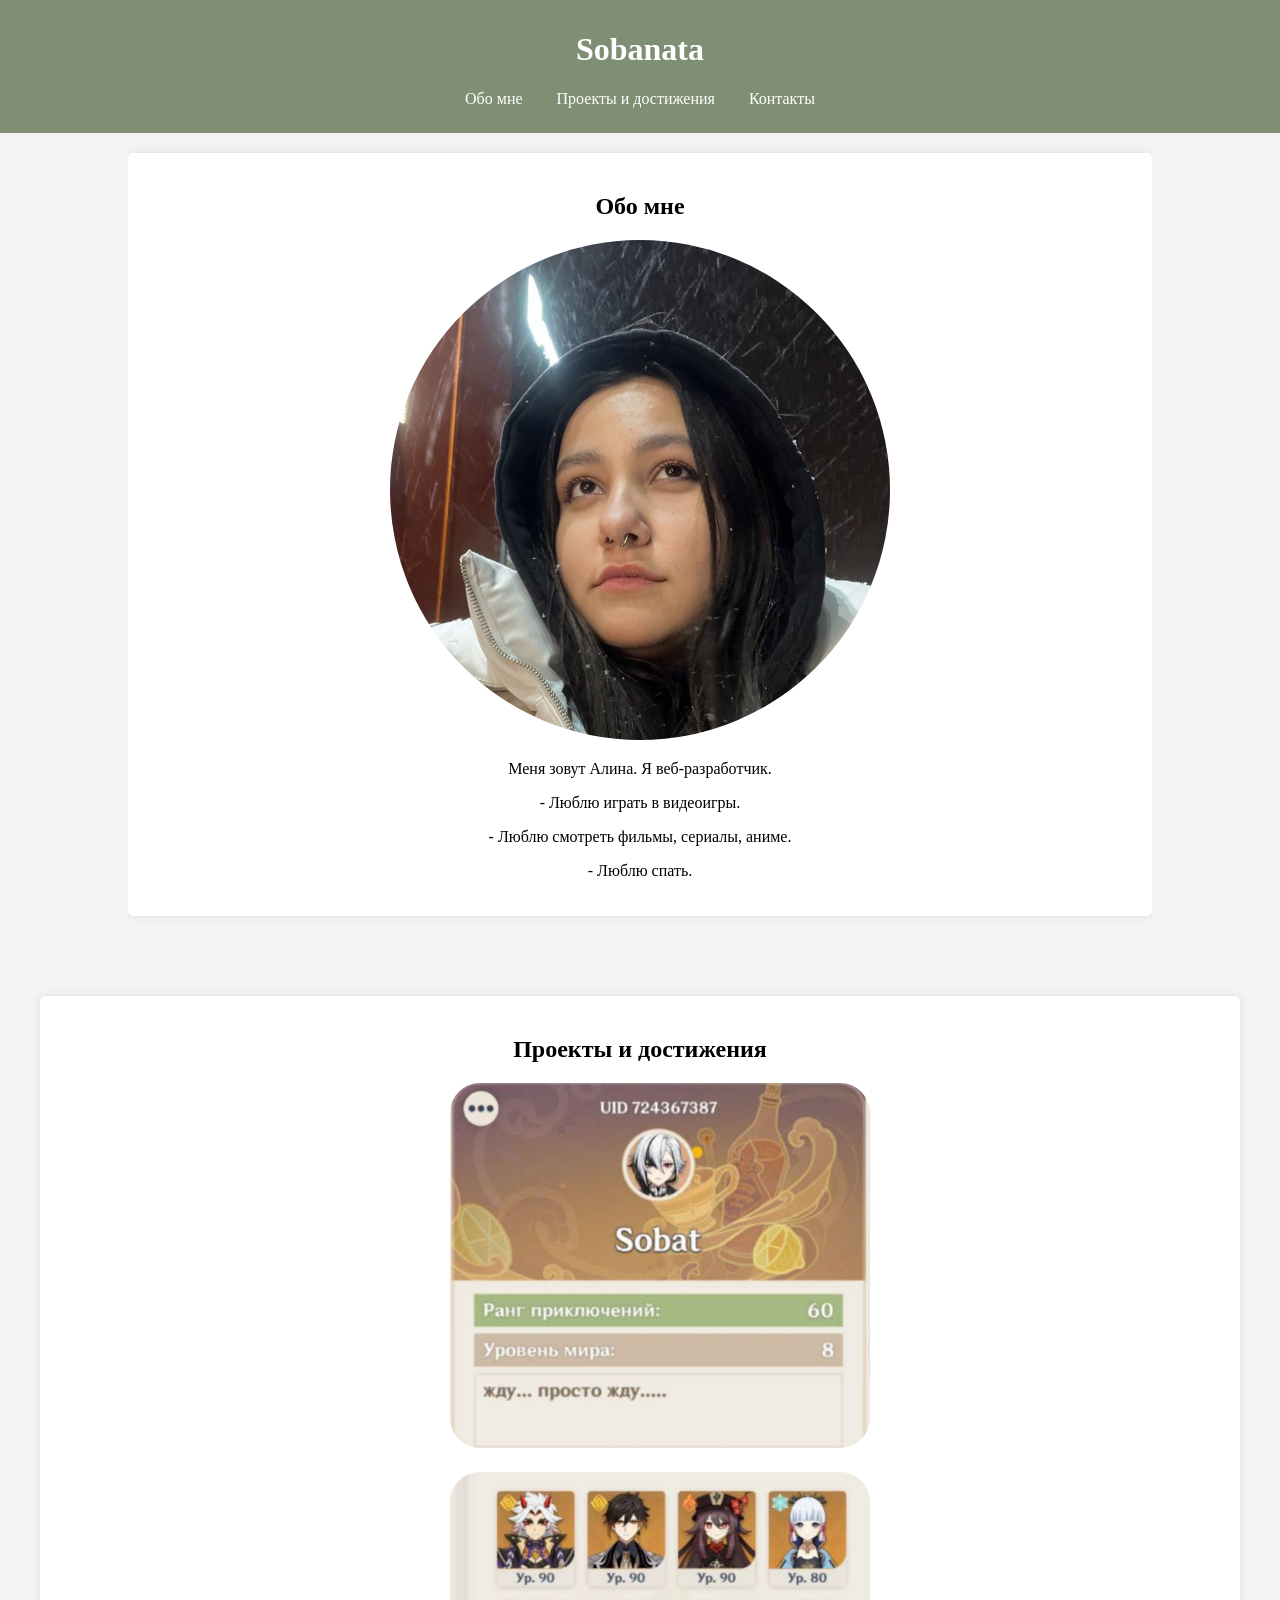
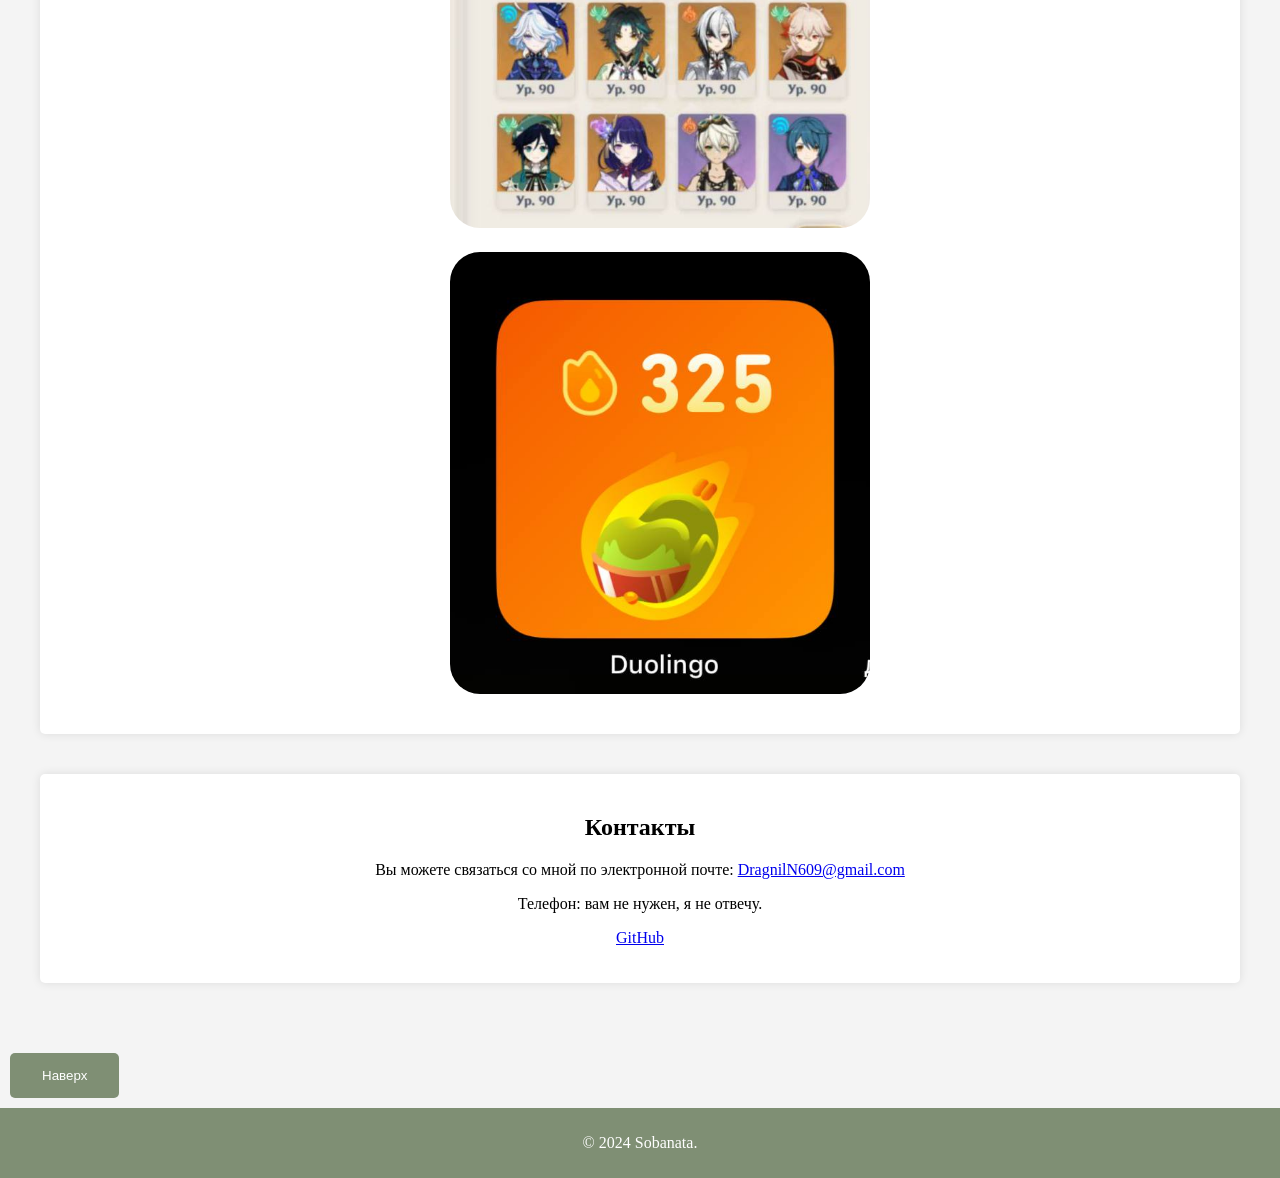
==== commit e5ecdcc6: "Update index.html" ====
--- a/index.html
+++ b/index.html
@@ -37,7 +37,7 @@
         <section id="services">
             <center>
             <h2>Проекты и достижения</h2>
-            </center>
+            
             <ul>
             <a href="https://www.istockphoto.com/ru/%D1%84%D0%BE%D1%82%D0%BE/%D0%BA%D1%80%D1%83%D0%BF%D0%BD%D1%8B%D0%B9-%D0%BF%D0%BB%D0%B0%D0%BD-%D0%B6%D0%B5%D0%BD%D1%89%D0%B8%D0%BD%D1%8B-%D1%81-%D0%BF%D1%81%D0%B8%D1%85%D0%B8%D1%87%D0%B5%D1%81%D0%BA%D0%B8%D0%BC-%D1%80%D0%B0%D1%81%D1%81%D1%82%D1%80%D0%BE%D0%B9%D1%81%D1%82%D0%B2%D0%BE%D0%BC-gm1353629776-428676249">
                 <img src="image/d.jpg" alt="Мое фото" style="border-radius: 30px;"></li></a>
@@ -46,7 +46,7 @@
             <a href="https://www.shutterstock.com/ru/image-vector/businessman-standing-casting-shadow-strong-superhero-2230279643">
                 <img src="image/duo.jpg" alt="Мое фото" style="border-radius: 30px;"></li></a>
             </ul>
-        
+        </center>
         </section>
 
         <section id="contact">
